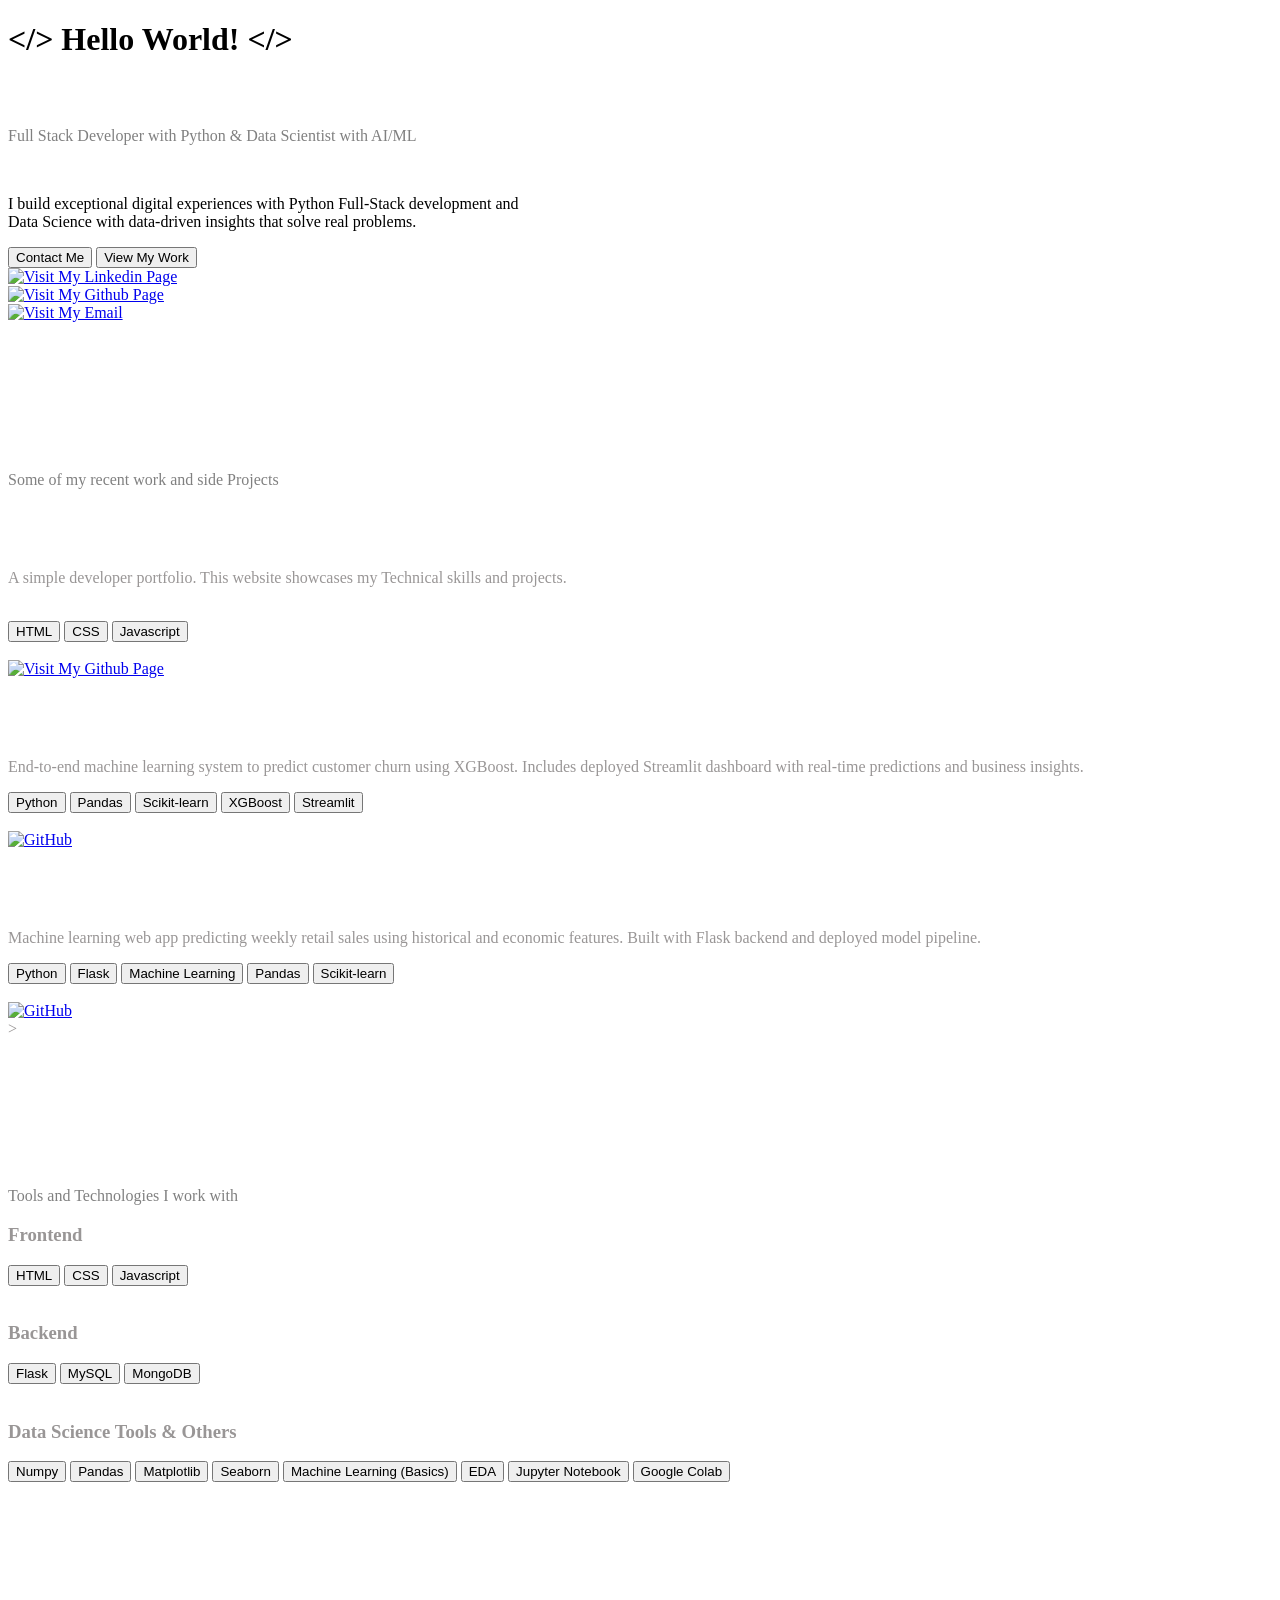
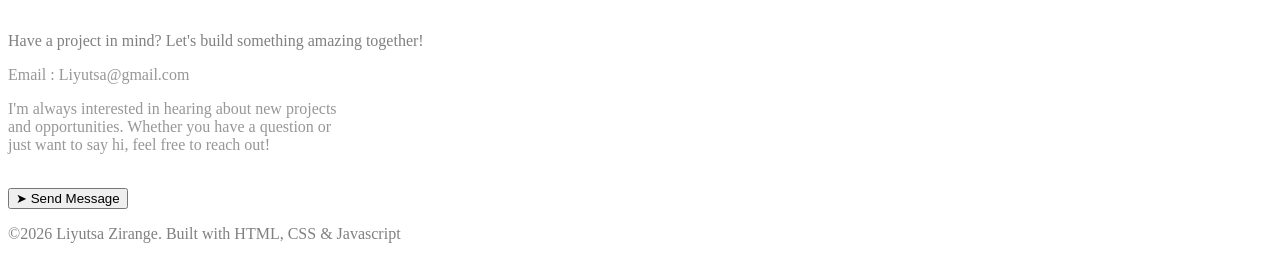
==== index.html @ 3a3ad3e0 "Update index.html" ====
<!DOCTYPE html>
<html lang="en">
  <head>
    <meta charset="UTF-8" />
    <meta name="viewport" content="width=device-width, initial-scale=1.0" />
    <title>My Personal Portfolio</title>
    <link rel="stylesheet" href="style.css" />
    <script src="script.js" defer></script>
  </head>

  <body>
    <header style="color: #000000">
      <h1><strong>&lt;/&gt; Hello World! &lt;/&gt;</strong></h1>
      <h2 style="color: #ffffff">I'm <span class="highlight">Liyutsa Zirange</span></h2>

      <p style="color: #808080">
        Full Stack Developer with Python & Data Scientist with AI/ML
      </p>

      <br />

      <p>
        I build exceptional digital experiences with Python Full-Stack
        development and <br />
        Data Science with data-driven insights that solve real problems.
      </p>

      <div class="button-container">
        <button id="Contact">Contact Me</button>
        <button onclick = "window.location.href='#project'" id="work">View My Work</button>
      </div>

      <div class="row">
        <div class="column">
          <a href="https://www.linkedin.com/in/liyutsa-zirange-bb1a76195">
            <img src="assets/Linkedin.png" alt="Visit My Linkedin Page" />
          </a>
        </div>

        <div class="column">
          <a href="https://github.com/Liyu2805">
            <img src="assets/github_logo.png" alt="Visit My Github Page" />
          </a>
        </div>

        <div class="column">
          <a href="mailto:Liyutsa@gmail.com">
            <img src="assets/email_logo.jpg" alt="Visit My Email" />
          </a>
        </div>
      </div>
    </header>

    <main style="color: #999696ff">
      <!-- Featured Projects -->

      <div class="animate-on-scroll">

      <h1 style="color: #ffffff; font-size: 60px">
        Featured <span class="highlight">Projects</span>
      </h1>
      <p style="color: #808080">Some of my recent work and side Projects</p>

      <div id="project">
      <div class="flex">
        <div class="column">
          <h1 style="color: #ffffff">My-Personal-Portfolio</h1>
          <p>
            A simple developer portfolio. This website showcases my Technical
            skills and projects.
          </p> <br>

          <div class="skillset">
            <button class="skill">HTML</button>
            <button class="skill">CSS</button>
            <button class="skill">Javascript</button>
          </div>
          <br />
          <div class="column">
            <a href="https://github.com/Liyu2805/Deploy-dev-resume">
              <img src="assets/github_logo.png" alt="Visit My Github Page" />
            </a>
          </div>
        </div>
      </div>
  
      <div class="flex">
  <div class="column">
    <h1 style="color: #ffffff">Bank Churn Prediction System</h1>
    <p>
      End-to-end machine learning system to predict customer churn using XGBoost.
      Includes deployed Streamlit dashboard with real-time predictions and business insights.
    </p>

    <div class="skillset">
      <button class="skill">Python</button>
      <button class="skill">Pandas</button>
      <button class="skill">Scikit-learn</button>
      <button class="skill">XGBoost</button>
      <button class="skill">Streamlit</button>
    </div>

    <br />

    <div class="column">
      <a href="https://github.com/Liyu2805/Bank-Churn">
        <img src="assets/github_logo.png" alt="GitHub" />
      </a>
    </div>
  </div>
</div>

      <div class="flex">
  <div class="column">
    <h1 style="color: #ffffff">Retail Sales Forecasting System</h1>
    <p>
      Machine learning web app predicting weekly retail sales using historical and economic features.
      Built with Flask backend and deployed model pipeline.
    </p>

    <div class="skillset">
      <button class="skill">Python</button>
      <button class="skill">Flask</button>
      <button class="skill">Machine Learning</button>
      <button class="skill">Pandas</button>
      <button class="skill">Scikit-learn</button>
    </div>

    <br />

    <div class="column">
      <a href = "https://github.com/Liyu2805/Walmart">
        <img src="assets/github_logo.png" alt="GitHub" />
      </a>
    </div>
  </div>
</div>

    <div class = "animate-on-scroll">>
      <!-- Skills Section -->
      <h1 style="color: #ffffff; font-size: 60px">
        Skills & <span class="highlight">Technologies</span>
      </h1>
      <p style="color: #808080">Tools and Technologies I work with</p>

      <div class="project-skillset">
        <h3>Frontend</h3>
        <div class="skillset">
        <button class="skill">HTML</button>
        <button class="skill">CSS</button>
        <button class="skill">Javascript</button>
      </div>
    </div>

      <br />

        <div class="project-skillset">
        <h3>Backend</h3>
        <div class="skillset">
        <button class="skill">Flask</button>
        <button class="skill">MySQL</button>
        <button class="skill">MongoDB</button>
      </div>
    </div>

      <br />

      <div class="project-skillset">
        <h3>Data Science Tools & Others</h3>
        <div class="skillset">
        <button class="skill">Numpy</button>
        <button class="skill">Pandas</button>
        <button class="skill">Matplotlib</button>
        <button class="skill">Seaborn</button>
        <button class="skill">Machine Learning (Basics)</button>
        <button class="skill">EDA</button>
        <button class="skill">Jupyter Notebook</button>
        <button class="skill">Google Colab</button>
      </div>
    </div>
    </div>

    <div class = "animate-on-scroll">
      <!-- Connect Section -->
      <h1 style="color: #ffffff; font-size: 60px">
        Let's <span class="highlight">Connect</span>
      </h1>
      <p style="color: #808080">
        Have a project in mind? Let's build something amazing together!
      </p>

      <div class="connect">
          <p>Email : Liyutsa@gmail.com</p>
        </div>

      <div class="msg">
        <p>
          I'm always interested in hearing about new projects <br />
          and opportunities. Whether you have a question or <br />
          just want to say hi, feel free to reach out!
        </p> <br>
        <button onclick="window.location.href='mailto:Liyutsa@gmail.com'">➤ Send Message</button>
      </div>
      </div>
    </main>

    <footer style="color: #000000">
      <p style="color: #808080">
        ©2026 Liyutsa Zirange. Built with HTML, CSS & Javascript
      </p>
    </footer>
  </body>
</html>
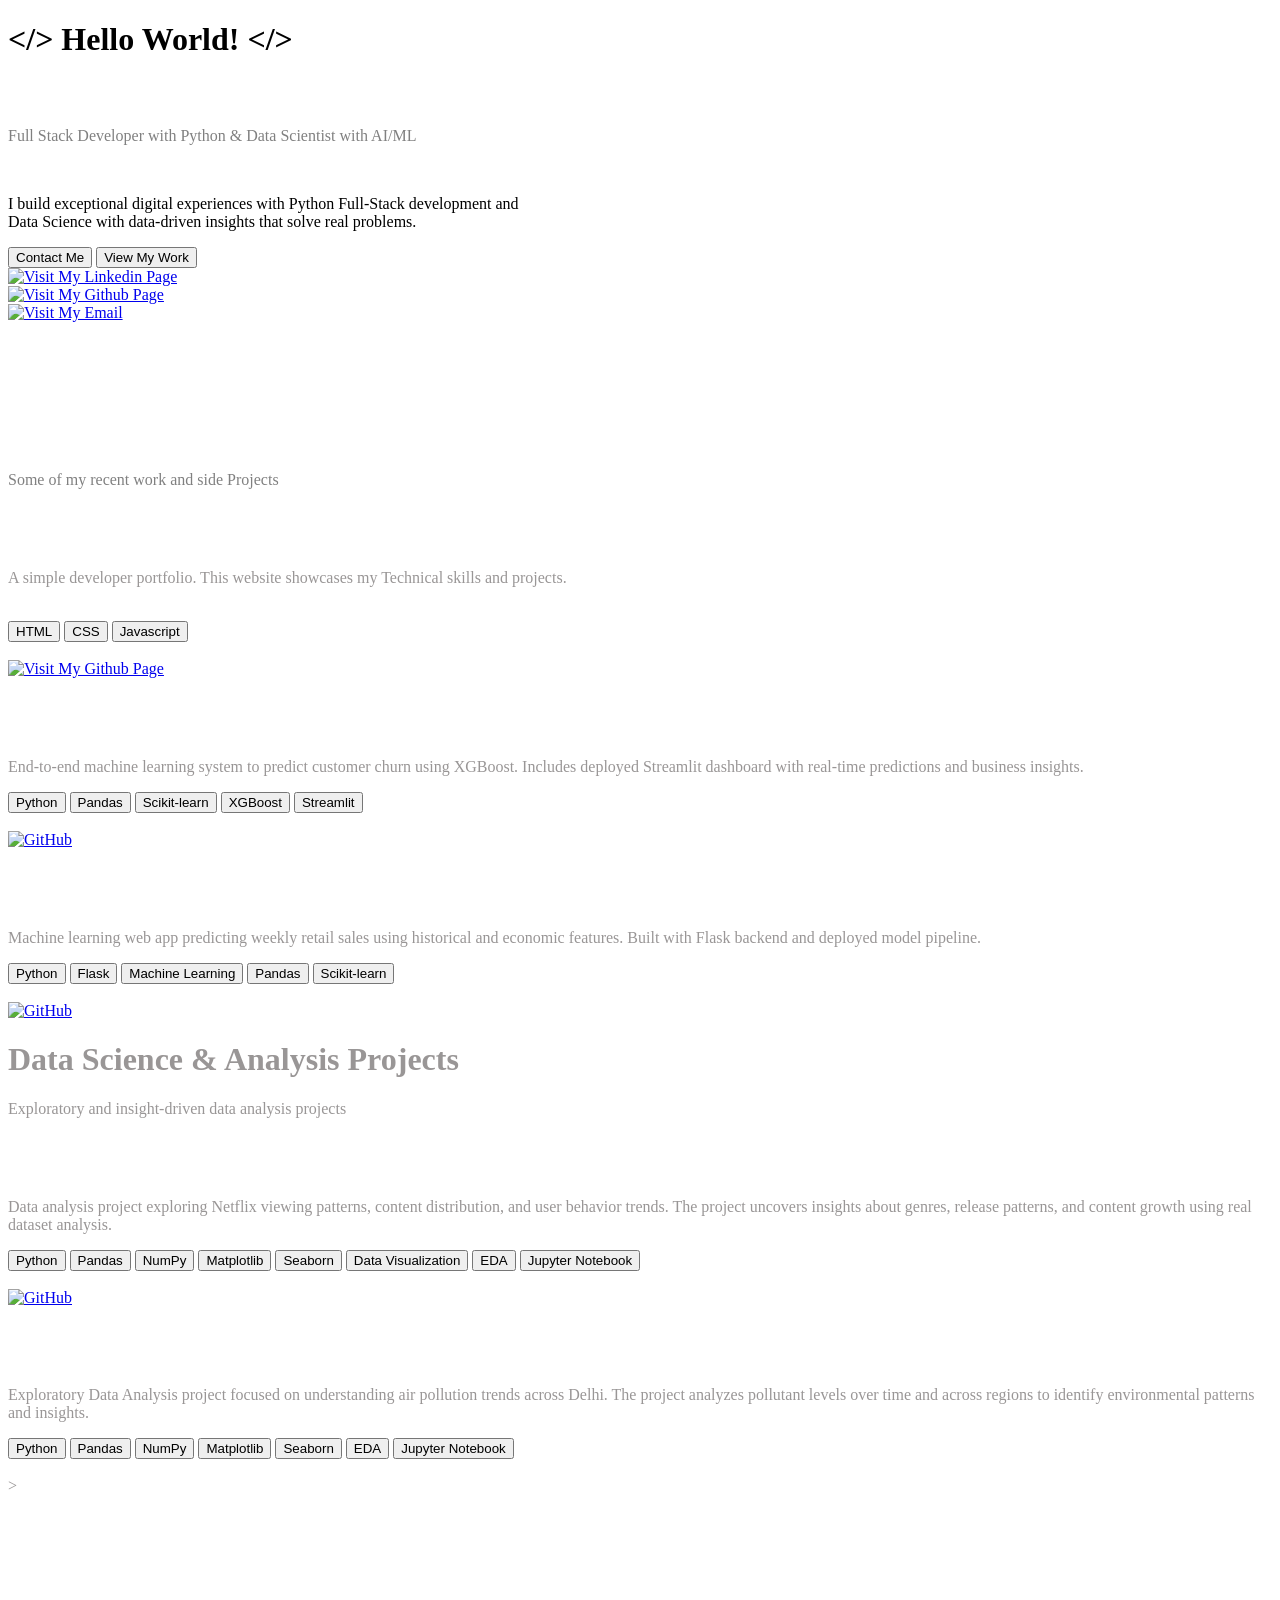
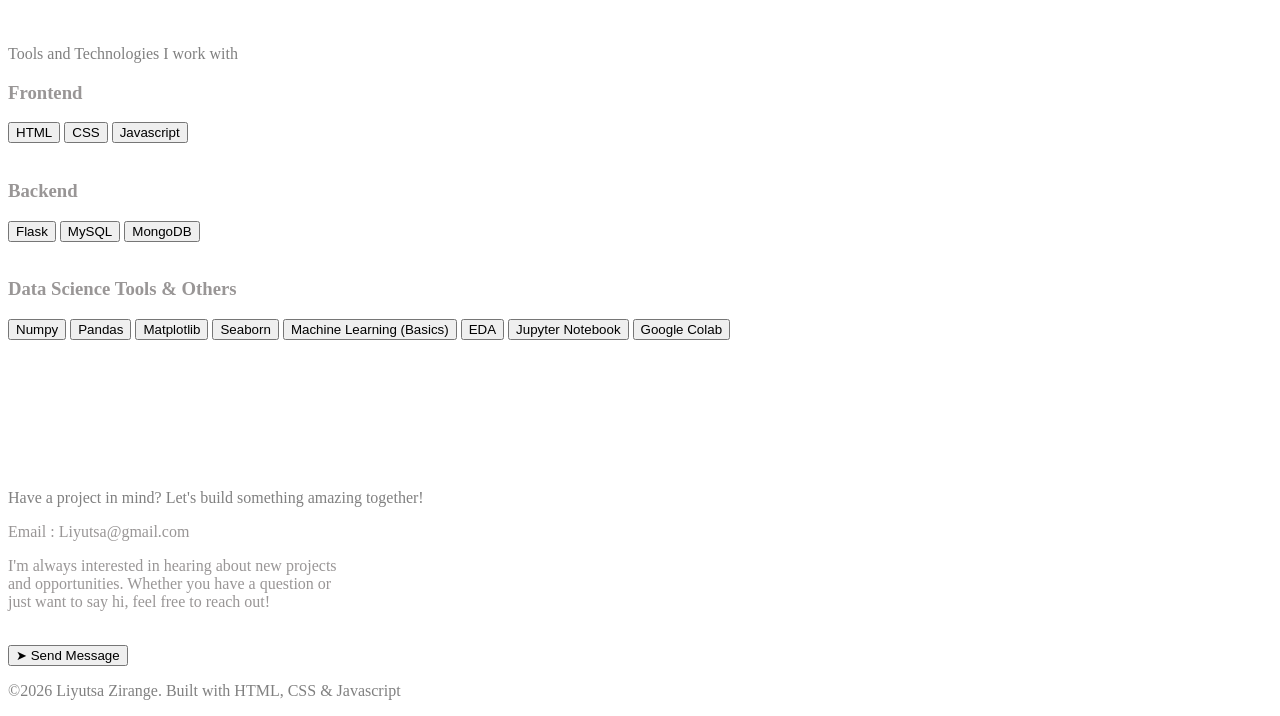
==== commit 0057807a: "Update index.html" ====
--- a/index.html
+++ b/index.html
@@ -77,7 +77,7 @@
           </div>
           <br />
           <div class="column">
-            <a href="https://github.com/Liyu2805/Deploy-dev-resume">
+            <a href="https://github.com/Liyu2805/Liyutsa-Zirange-Portfolio">
               <img src="assets/github_logo.png" alt="Visit My Github Page" />
             </a>
           </div>
@@ -103,7 +103,7 @@
     <br />
 
     <div class="column">
-      <a href="https://github.com/Liyu2805/Bank-Churn">
+      <a href="https://github.com/Liyu2805/Bank-Customer-Churn-Prediction-System-End-to-End-ML-Project-">
         <img src="assets/github_logo.png" alt="GitHub" />
       </a>
     </div>
@@ -129,13 +129,74 @@
     <br />
 
     <div class="column">
-      <a href = "https://github.com/Liyu2805/Walmart">
-        <img src="assets/github_logo.png" alt="GitHub" />
-      </a>
-    </div>
-  </div>
-</div>
-
+      <a href = "https://github.com/Liyu2805/Retail-Sales-Forecasting-System-End-to-End-ML-Web-App-">
+        <img src="assets/github_logo.png" alt="GitHub" />
+      </a>
+    </div>
+  </div>
+</div>
+
+<h1>Data Science & Analysis Projects</h1>
+<p>Exploratory and insight-driven data analysis projects</p>
+
+<div class="flex">
+  <div class="column">
+    <h1 style="color: #ffffff">Netflix User Behavior Analysis</h1>
+
+    <p>
+      Data analysis project exploring Netflix viewing patterns, content distribution, and user behavior trends.
+      The project uncovers insights about genres, release patterns, and content growth using real dataset analysis.
+    </p>
+
+    <div class="skillset">
+      <button class="skill">Python</button>
+      <button class="skill">Pandas</button>
+      <button class="skill">NumPy</button>
+      <button class="skill">Matplotlib</button>
+      <button class="skill">Seaborn</button>
+      <button class="skill">Data Visualization</button>
+      <button class="skill">EDA</button>
+      <button class="skill">Jupyter Notebook</button>
+    </div>
+
+    <br />
+
+    <div class="column">
+      <a href="https://github.com/Liyu2805/Netflix-User-Behavior-Analysis-">
+        <img src="assets/github_logo.png" alt="GitHub" />
+      </a>
+    </div>
+  </div>
+</div>
+
+<div class="flex">
+  <div class="column">
+    <h1 style="color: #ffffff">Delhi Air Quality Index Analysis</h1>
+
+    <p>
+      Exploratory Data Analysis project focused on understanding air pollution trends across Delhi.
+      The project analyzes pollutant levels over time and across regions to identify environmental patterns and insights.
+    </p>
+
+    <div class="skillset">
+      <button class="skill">Python</button>
+      <button class="skill">Pandas</button>
+      <button class="skill">NumPy</button>
+      <button class="skill">Matplotlib</button>
+      <button class="skill">Seaborn</button>
+      <button class="skill">EDA</button>
+      <button class="skill">Jupyter Notebook</button>
+    </div>
+
+    <br />
+
+    <div class="column">
+      <a href = "https://github.com/Liyu2805/Delhi-AQI-Analysis-" 
+        <img src="assets/github_logo.png" alt="GitHub" />
+      </a>
+    </div>
+  </div>
+</div>
     <div class = "animate-on-scroll">>
       <!-- Skills Section -->
       <h1 style="color: #ffffff; font-size: 60px">
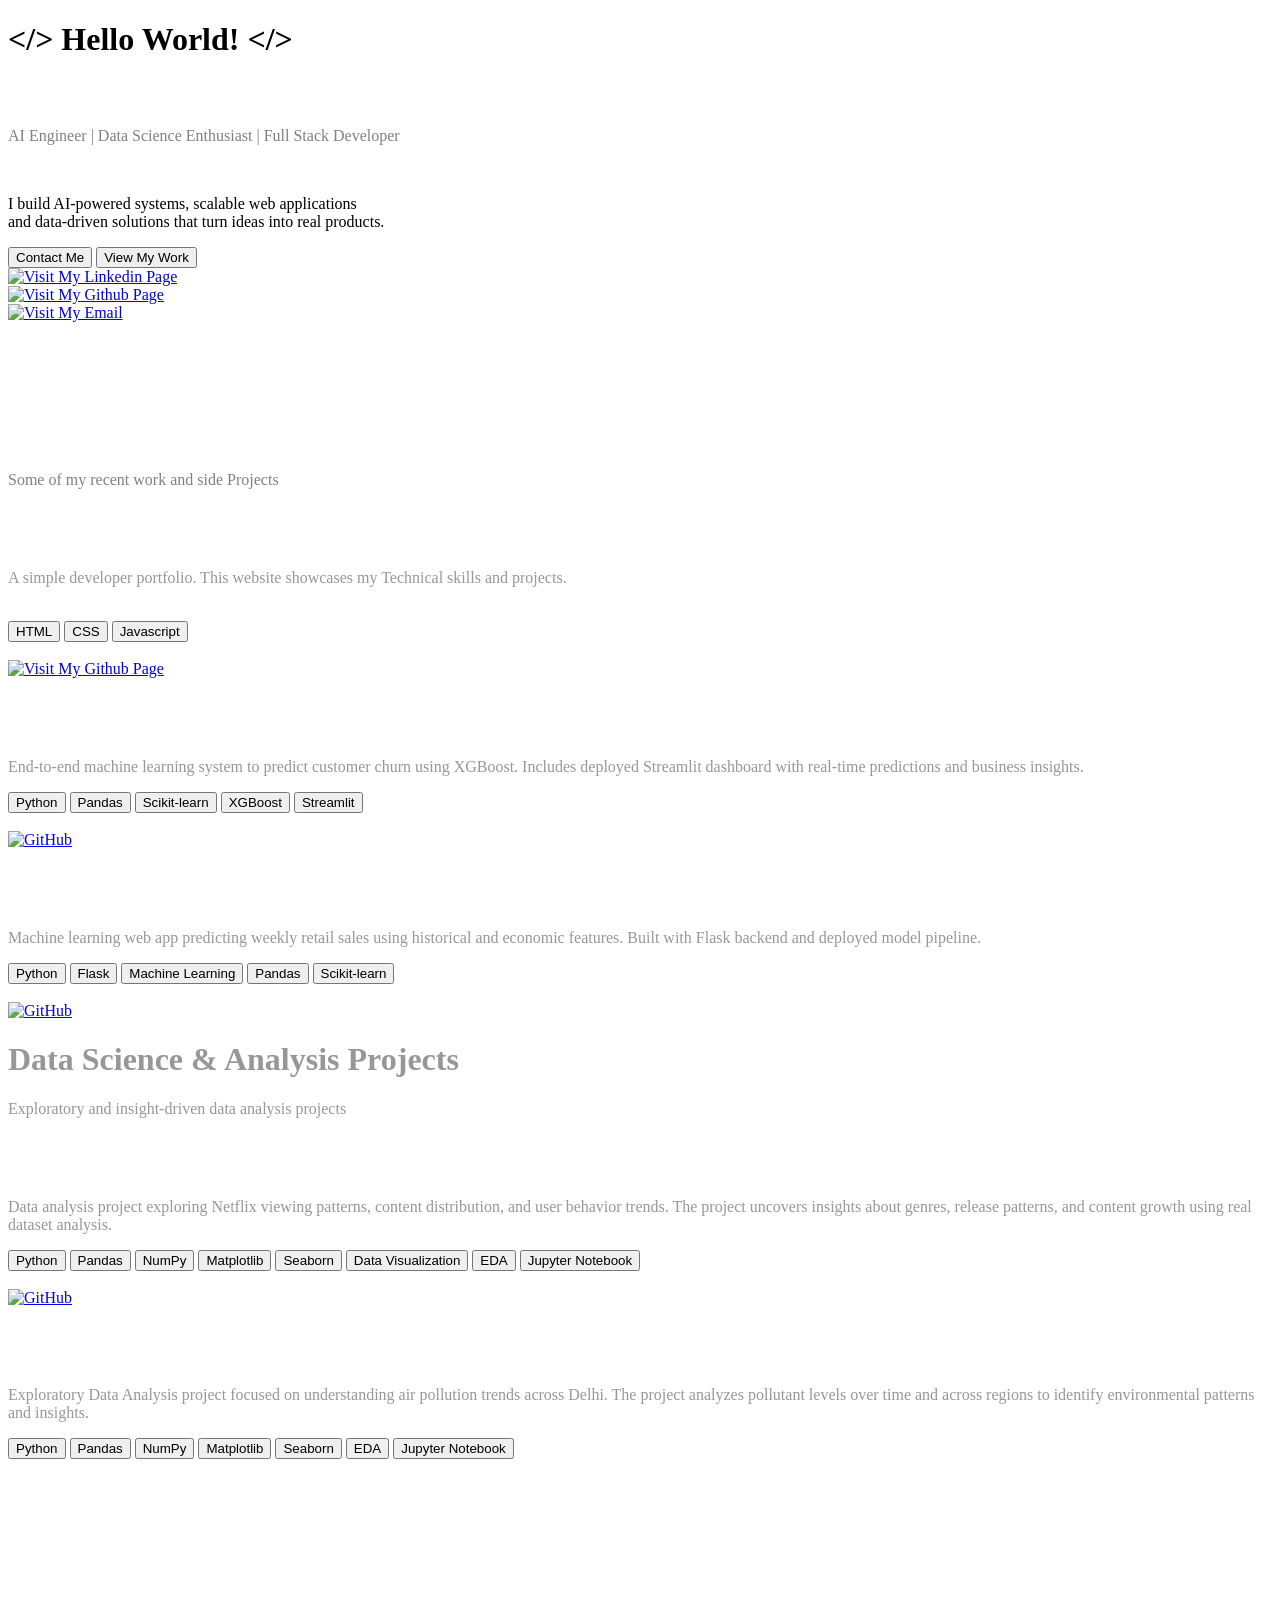
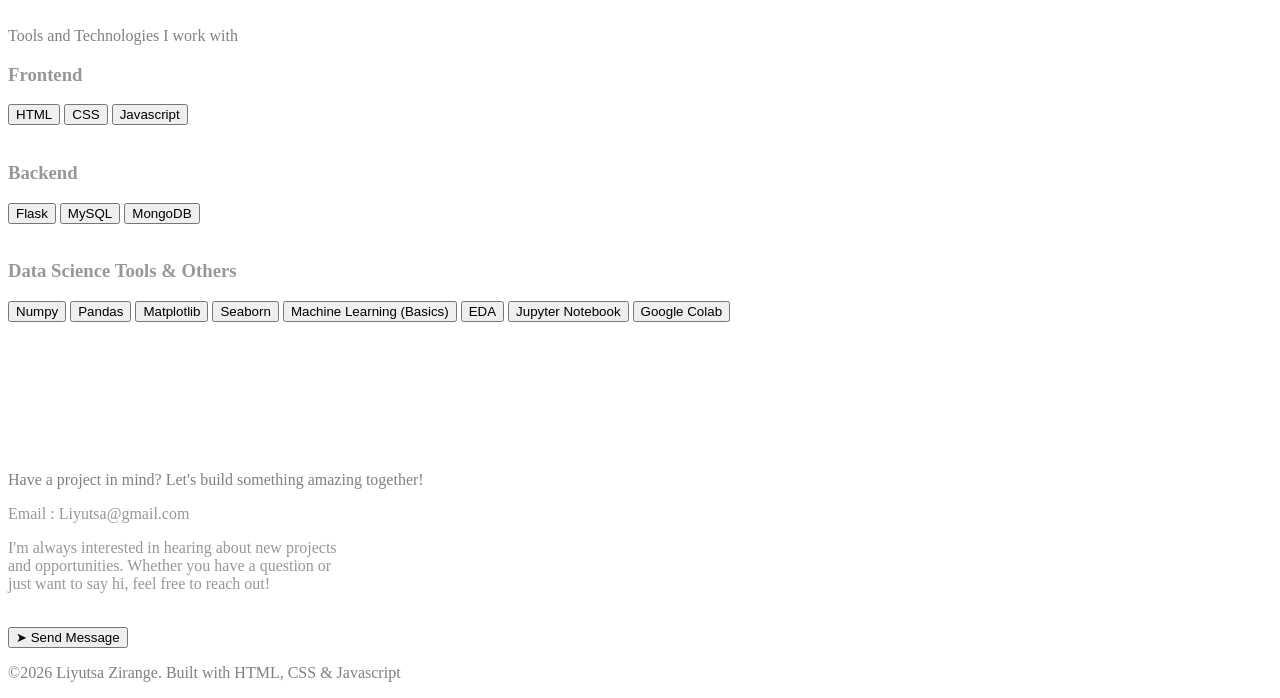
==== commit 4d58cdf6: "Update index.html" ====
--- a/index.html
+++ b/index.html
@@ -14,15 +14,14 @@
       <h2 style="color: #ffffff">I'm <span class="highlight">Liyutsa Zirange</span></h2>
 
       <p style="color: #808080">
-        Full Stack Developer with Python & Data Scientist with AI/ML
+        AI Engineer | Data Science Enthusiast | Full Stack Developer
       </p>
 
       <br />
 
       <p>
-        I build exceptional digital experiences with Python Full-Stack
-        development and <br />
-        Data Science with data-driven insights that solve real problems.
+        I build AI-powered systems, scalable web applications  <br />
+        and data-driven solutions that turn ideas into real products.
       </p>
 
       <div class="button-container">
@@ -197,7 +196,7 @@
     </div>
   </div>
 </div>
-    <div class = "animate-on-scroll">>
+    <div class = "animate-on-scroll">
       <!-- Skills Section -->
       <h1 style="color: #ffffff; font-size: 60px">
         Skills & <span class="highlight">Technologies</span>
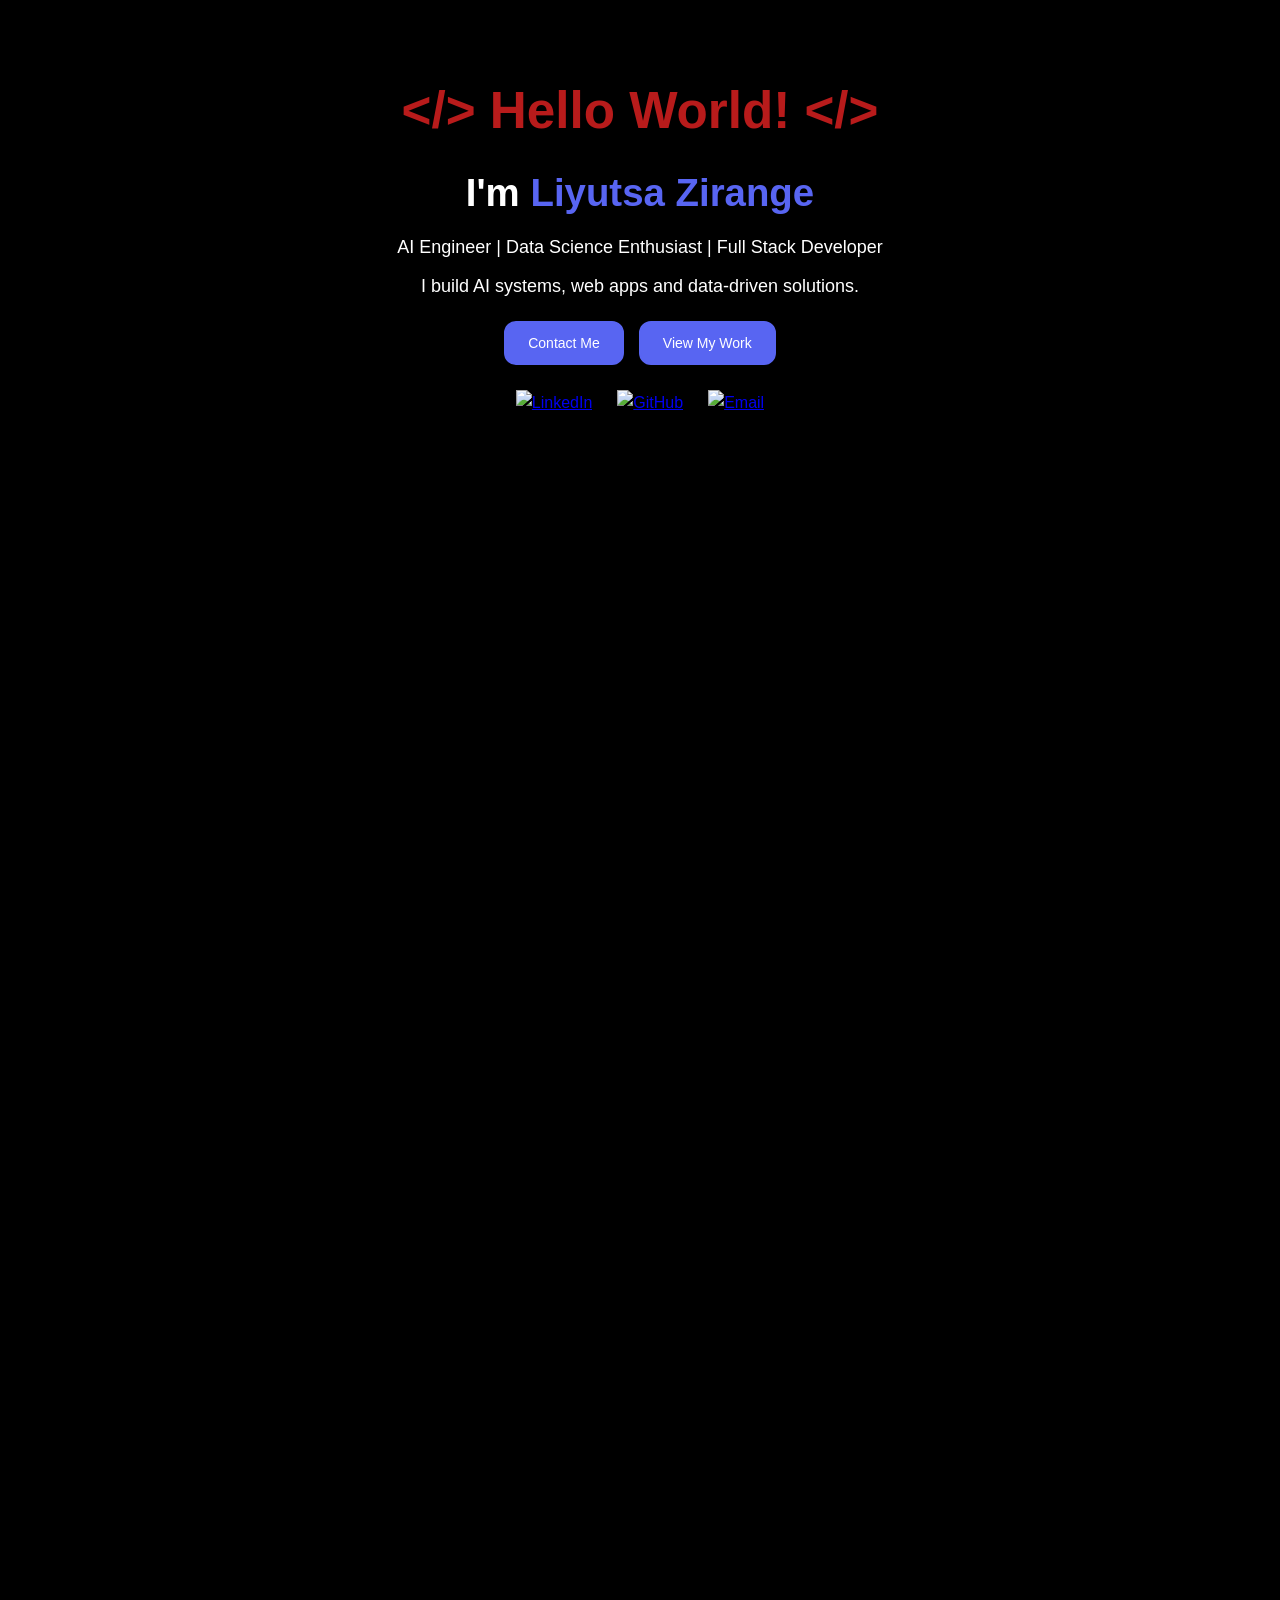
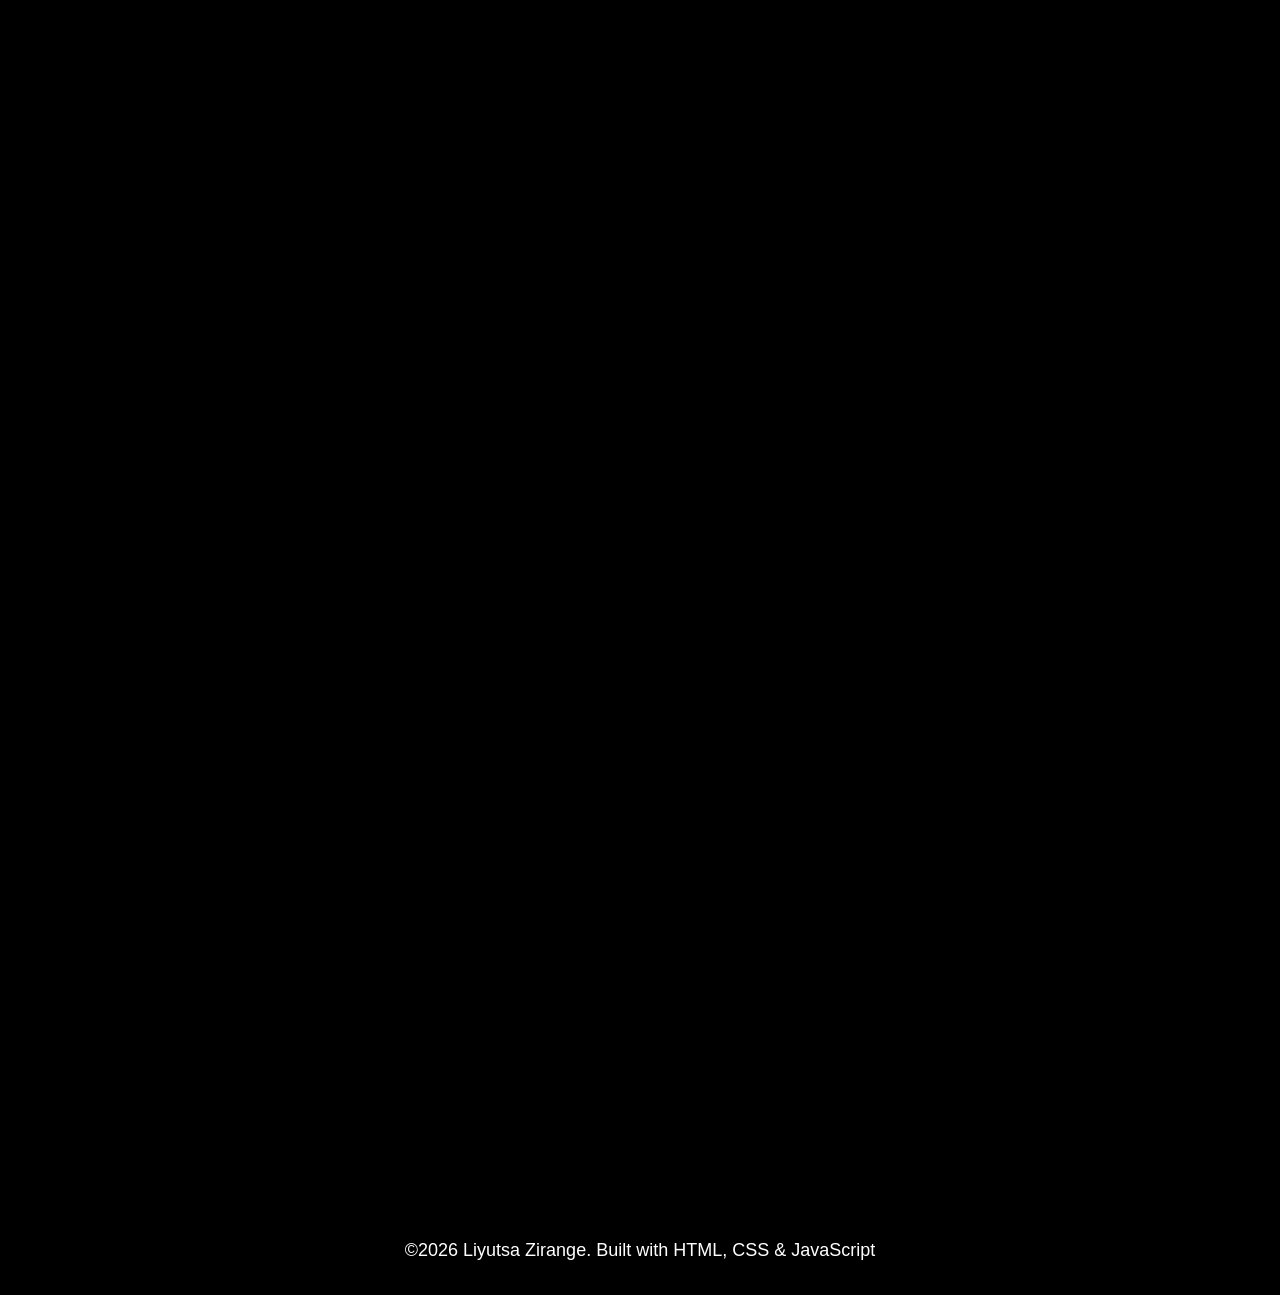
==== commit 340a228e: "Refactor index.html structure and content" ====
--- a/index.html
+++ b/index.html
@@ -1,273 +1,174 @@
 <!DOCTYPE html>
 <html lang="en">
-  <head>
+
+<head>
     <meta charset="UTF-8" />
     <meta name="viewport" content="width=device-width, initial-scale=1.0" />
     <title>My Personal Portfolio</title>
+
     <link rel="stylesheet" href="style.css" />
     <script src="script.js" defer></script>
-  </head>
+</head>
 
-  <body>
-    <header style="color: #000000">
-      <h1><strong>&lt;/&gt; Hello World! &lt;/&gt;</strong></h1>
-      <h2 style="color: #ffffff">I'm <span class="highlight">Liyutsa Zirange</span></h2>
+<body>
 
-      <p style="color: #808080">
-        AI Engineer | Data Science Enthusiast | Full Stack Developer
-      </p>
+    <!-- HEADER -->
+    <header>
+        <h1>&lt;/&gt; Hello World! &lt;/&gt;</h1>
 
-      <br />
+        <h2>I'm <span class="highlight">Liyutsa Zirange</span></h2>
 
-      <p>
-        I build AI-powered systems, scalable web applications  <br />
-        and data-driven solutions that turn ideas into real products.
-      </p>
+        <p>AI Engineer | Data Science Enthusiast | Full Stack Developer</p>
 
-      <div class="button-container">
-        <button id="Contact">Contact Me</button>
-        <button onclick = "window.location.href='#project'" id="work">View My Work</button>
-      </div>
+        <p>
+            I build AI systems, web apps and data-driven solutions.
+        </p>
 
-      <div class="row">
-        <div class="column">
-          <a href="https://www.linkedin.com/in/liyutsa-zirange-bb1a76195">
-            <img src="assets/Linkedin.png" alt="Visit My Linkedin Page" />
-          </a>
+        <div class="button-container">
+            <button id="Contact">Contact Me</button>
+            <button onclick="window.location.href='#project'">View My Work</button>
         </div>
 
-        <div class="column">
-          <a href="https://github.com/Liyu2805">
-            <img src="assets/github_logo.png" alt="Visit My Github Page" />
-          </a>
+        <!-- SOCIAL -->
+        <div class="row">
+            <a href="https://www.linkedin.com">
+                <img src="assets/Linkedin.png" alt="LinkedIn" />
+            </a>
+
+            <a href="https://github.com">
+                <img src="assets/github_logo.png" alt="GitHub" />
+            </a>
+
+            <a href="mailto:test@gmail.com">
+                <img src="assets/email_logo.jpg" alt="Email" />
+            </a>
         </div>
-
-        <div class="column">
-          <a href="mailto:Liyutsa@gmail.com">
-            <img src="assets/email_logo.jpg" alt="Visit My Email" />
-          </a>
-        </div>
-      </div>
     </header>
 
-    <main style="color: #999696ff">
-      <!-- Featured Projects -->
+    <main>
 
-      <div class="animate-on-scroll">
+        <!-- PROJECTS -->
+        <section id="project" class="animate-on-scroll">
 
-      <h1 style="color: #ffffff; font-size: 60px">
-        Featured <span class="highlight">Projects</span>
-      </h1>
-      <p style="color: #808080">Some of my recent work and side Projects</p>
+            <h1>Featured <span class="highlight">Projects</span></h1>
+            <p>Some of my recent work</p>
 
-      <div id="project">
-      <div class="flex">
-        <div class="column">
-          <h1 style="color: #ffffff">My-Personal-Portfolio</h1>
-          <p>
-            A simple developer portfolio. This website showcases my Technical
-            skills and projects.
-          </p> <br>
+            <div class="projects-grid">
 
-          <div class="skillset">
-            <button class="skill">HTML</button>
-            <button class="skill">CSS</button>
-            <button class="skill">Javascript</button>
-          </div>
-          <br />
-          <div class="column">
-            <a href="https://github.com/Liyu2805/Liyutsa-Zirange-Portfolio">
-              <img src="assets/github_logo.png" alt="Visit My Github Page" />
-            </a>
-          </div>
-        </div>
-      </div>
-  
-      <div class="flex">
-  <div class="column">
-    <h1 style="color: #ffffff">Bank Churn Prediction System</h1>
-    <p>
-      End-to-end machine learning system to predict customer churn using XGBoost.
-      Includes deployed Streamlit dashboard with real-time predictions and business insights.
-    </p>
+                <div class="flex">
+                    <h2>Portfolio Website</h2>
+                    <p>My personal developer portfolio.</p>
 
-    <div class="skillset">
-      <button class="skill">Python</button>
-      <button class="skill">Pandas</button>
-      <button class="skill">Scikit-learn</button>
-      <button class="skill">XGBoost</button>
-      <button class="skill">Streamlit</button>
-    </div>
+                    <div class="skillset">
+                        <button class="skill">HTML</button>
+                        <button class="skill">CSS</button>
+                        <button class="skill">JS</button>
+                    </div>
+                </div>
 
-    <br />
+                <div class="flex">
+                    <h2>Bank Churn ML System</h2>
+                    <p>XGBoost based churn prediction system.</p>
 
-    <div class="column">
-      <a href="https://github.com/Liyu2805/Bank-Customer-Churn-Prediction-System-End-to-End-ML-Project-">
-        <img src="assets/github_logo.png" alt="GitHub" />
-      </a>
-    </div>
-  </div>
-</div>
+                    <div class="skillset">
+                        <button class="skill">Python</button>
+                        <button class="skill">ML</button>
+                        <button class="skill">Streamlit</button>
+                    </div>
+                </div>
 
-      <div class="flex">
-  <div class="column">
-    <h1 style="color: #ffffff">Retail Sales Forecasting System</h1>
-    <p>
-      Machine learning web app predicting weekly retail sales using historical and economic features.
-      Built with Flask backend and deployed model pipeline.
-    </p>
+                <div class="flex">
+                    <h2>Retail Forecasting</h2>
+                    <p>Sales prediction using ML models.</p>
 
-    <div class="skillset">
-      <button class="skill">Python</button>
-      <button class="skill">Flask</button>
-      <button class="skill">Machine Learning</button>
-      <button class="skill">Pandas</button>
-      <button class="skill">Scikit-learn</button>
-    </div>
+                    <div class="skillset">
+                        <button class="skill">Flask</button>
+                        <button class="skill">Pandas</button>
+                        <button class="skill">ML</button>
+                    </div>
+                </div>
 
-    <br />
+                <div class="flex">
+                    <h2>Netflix Analysis</h2>
+                    <p>EDA on Netflix dataset.</p>
 
-    <div class="column">
-      <a href = "https://github.com/Liyu2805/Retail-Sales-Forecasting-System-End-to-End-ML-Web-App-">
-        <img src="assets/github_logo.png" alt="GitHub" />
-      </a>
-    </div>
-  </div>
-</div>
+                    <div class="skillset">
+                        <button class="skill">Pandas</button>
+                        <button class="skill">Seaborn</button>
+                        <button class="skill">Matplotlib</button>
+                    </div>
+                </div>
 
-<h1>Data Science & Analysis Projects</h1>
-<p>Exploratory and insight-driven data analysis projects</p>
+                <div class="flex">
+                    <h2>Delhi AQI Analysis</h2>
+                    <p>Air pollution trend analysis.</p>
 
-<div class="flex">
-  <div class="column">
-    <h1 style="color: #ffffff">Netflix User Behavior Analysis</h1>
+                    <div class="skillset">
+                        <button class="skill">Python</button>
+                        <button class="skill">EDA</button>
+                        <button class="skill">Data Viz</button>
+                    </div>
+                </div>
 
-    <p>
-      Data analysis project exploring Netflix viewing patterns, content distribution, and user behavior trends.
-      The project uncovers insights about genres, release patterns, and content growth using real dataset analysis.
-    </p>
+            </div>
+        </section>
 
-    <div class="skillset">
-      <button class="skill">Python</button>
-      <button class="skill">Pandas</button>
-      <button class="skill">NumPy</button>
-      <button class="skill">Matplotlib</button>
-      <button class="skill">Seaborn</button>
-      <button class="skill">Data Visualization</button>
-      <button class="skill">EDA</button>
-      <button class="skill">Jupyter Notebook</button>
-    </div>
+        <!-- SKILLS -->
+        <section class="animate-on-scroll">
 
-    <br />
+            <h1>Skills & <span class="highlight">Technologies</span></h1>
 
-    <div class="column">
-      <a href="https://github.com/Liyu2805/Netflix-User-Behavior-Analysis-">
-        <img src="assets/github_logo.png" alt="GitHub" />
-      </a>
-    </div>
-  </div>
-</div>
+            <div class="project-skillset">
+                <h3>Frontend</h3>
+                <div class="skillset">
+                    <button class="skill">HTML</button>
+                    <button class="skill">CSS</button>
+                    <button class="skill">JavaScript</button>
+                </div>
+            </div>
 
-<div class="flex">
-  <div class="column">
-    <h1 style="color: #ffffff">Delhi Air Quality Index Analysis</h1>
+            <div class="project-skillset">
+                <h3>Backend</h3>
+                <div class="skillset">
+                    <button class="skill">Flask</button>
+                    <button class="skill">MySQL</button>
+                    <button class="skill">MongoDB</button>
+                </div>
+            </div>
 
-    <p>
-      Exploratory Data Analysis project focused on understanding air pollution trends across Delhi.
-      The project analyzes pollutant levels over time and across regions to identify environmental patterns and insights.
-    </p>
+            <div class="project-skillset">
+                <h3>Data Science</h3>
+                <div class="skillset">
+                    <button class="skill">NumPy</button>
+                    <button class="skill">Pandas</button>
+                    <button class="skill">Matplotlib</button>
+                    <button class="skill">Seaborn</button>
+                </div>
+            </div>
 
-    <div class="skillset">
-      <button class="skill">Python</button>
-      <button class="skill">Pandas</button>
-      <button class="skill">NumPy</button>
-      <button class="skill">Matplotlib</button>
-      <button class="skill">Seaborn</button>
-      <button class="skill">EDA</button>
-      <button class="skill">Jupyter Notebook</button>
-    </div>
+        </section>
 
-    <br />
+        <!-- CONNECT -->
+        <section class="animate-on-scroll">
 
-    <div class="column">
-      <a href = "https://github.com/Liyu2805/Delhi-AQI-Analysis-" 
-        <img src="assets/github_logo.png" alt="GitHub" />
-      </a>
-    </div>
-  </div>
-</div>
-    <div class = "animate-on-scroll">
-      <!-- Skills Section -->
-      <h1 style="color: #ffffff; font-size: 60px">
-        Skills & <span class="highlight">Technologies</span>
-      </h1>
-      <p style="color: #808080">Tools and Technologies I work with</p>
+            <h1>Let's <span class="highlight">Connect</span></h1>
 
-      <div class="project-skillset">
-        <h3>Frontend</h3>
-        <div class="skillset">
-        <button class="skill">HTML</button>
-        <button class="skill">CSS</button>
-        <button class="skill">Javascript</button>
-      </div>
-    </div>
+            <p>Have a project in mind? Let's build something together!</p>
 
-      <br />
+            <p>Email: Liyutsa@gmail.com</p>
 
-        <div class="project-skillset">
-        <h3>Backend</h3>
-        <div class="skillset">
-        <button class="skill">Flask</button>
-        <button class="skill">MySQL</button>
-        <button class="skill">MongoDB</button>
-      </div>
-    </div>
+            <button onclick="window.location.href='mailto:Liyutsa@gmail.com'">
+        Send Message
+      </button>
 
-      <br />
+        </section>
 
-      <div class="project-skillset">
-        <h3>Data Science Tools & Others</h3>
-        <div class="skillset">
-        <button class="skill">Numpy</button>
-        <button class="skill">Pandas</button>
-        <button class="skill">Matplotlib</button>
-        <button class="skill">Seaborn</button>
-        <button class="skill">Machine Learning (Basics)</button>
-        <button class="skill">EDA</button>
-        <button class="skill">Jupyter Notebook</button>
-        <button class="skill">Google Colab</button>
-      </div>
-    </div>
-    </div>
-
-    <div class = "animate-on-scroll">
-      <!-- Connect Section -->
-      <h1 style="color: #ffffff; font-size: 60px">
-        Let's <span class="highlight">Connect</span>
-      </h1>
-      <p style="color: #808080">
-        Have a project in mind? Let's build something amazing together!
-      </p>
-
-      <div class="connect">
-          <p>Email : Liyutsa@gmail.com</p>
-        </div>
-
-      <div class="msg">
-        <p>
-          I'm always interested in hearing about new projects <br />
-          and opportunities. Whether you have a question or <br />
-          just want to say hi, feel free to reach out!
-        </p> <br>
-        <button onclick="window.location.href='mailto:Liyutsa@gmail.com'">➤ Send Message</button>
-      </div>
-      </div>
     </main>
 
-    <footer style="color: #000000">
-      <p style="color: #808080">
-        ©2026 Liyutsa Zirange. Built with HTML, CSS & Javascript
-      </p>
+    <footer>
+        <p>©2026 Liyutsa Zirange. Built with HTML, CSS & JavaScript</p>
     </footer>
-  </body>
-</html>+
+</body>
+
+</html>
--- a/style.css
+++ b/style.css
@@ -0,0 +1,265 @@
+/* =========================
+   GLOBAL RESET
+========================= */
+* {
+  margin: 0;
+  padding: 0;
+  box-sizing: border-box;
+}
+
+html {
+  scroll-behavior: smooth;
+}
+
+body {
+  background-color: #000000;
+  font-family: "Segoe UI", sans-serif;
+  color: #ffffff;
+  text-align: center;
+  line-height: 1.6;
+}
+
+/* =========================
+   TYPOGRAPHY
+========================= */
+h1 {
+  font-size: clamp(28px, 4vw, 55px);
+  color: #b81b1b;
+  margin-top: 40px;
+}
+
+h2 {
+  font-size: clamp(20px, 3vw, 40px);
+  margin: 10px 0;
+}
+
+h3 {
+  font-size: clamp(18px, 2.5vw, 28px);
+  color: #5865f2;
+}
+
+p {
+  font-size: clamp(14px, 2vw, 18px);
+  margin: 10px 0;
+  color: white;
+}
+
+.highlight {
+  color: #5865f2;
+}
+
+/* =========================
+   HEADER
+========================= */
+header {
+  padding: 30px 15px;
+}
+
+/* =========================
+   BUTTONS
+========================= */
+button {
+  background-color: #5865f2;
+  color: #ffffff;
+  font-size: 14px;
+  padding: 12px 22px;
+  border-radius: 12px;
+  border: 2px solid #5865f2;
+  cursor: pointer;
+  transition: all 0.2s ease;
+}
+
+button:hover {
+  box-shadow: 0 8px 16px rgba(88, 101, 242, 0.6);
+  transform: translateY(-2px);
+}
+
+button:active {
+  transform: translateY(1px);
+}
+
+.button-container {
+  display: flex;
+  justify-content: center;
+  gap: 15px;
+  flex-wrap: wrap;
+  margin: 20px 0;
+}
+
+/* =========================
+   SOCIAL ICONS
+========================= */
+.row {
+  display: flex;
+  justify-content: center;
+  gap: 25px;
+  flex-wrap: wrap;
+  margin: 25px 0 50px;
+}
+
+.column img {
+  width: 45px;
+  transition: transform 0.2s ease;
+}
+
+.column img:hover {
+  transform: scale(1.15);
+  box-shadow: 0 0 10px #5865f2;
+}
+
+/* =========================
+   PROJECT CARDS
+========================= */
+.flex {
+  display: flex;
+  flex-direction: column;
+  gap: 20px;
+  background: #0a0a0a;
+  padding: 20px;
+  border-radius: 12px;
+  box-shadow: 0 0 15px #5865f2;
+  width: 90%;
+  max-width: 900px;
+  margin: 25px auto;
+}
+
+/* =========================
+   SKILLS
+========================= */
+.skillset {
+  display: flex;
+  flex-wrap: wrap;
+  justify-content: center;
+  gap: 8px;
+  margin-top: 10px;
+}
+
+.skill {
+  background-color: #000000;
+  color: white;
+  padding: 8px 14px;
+  border: 1px solid #ffffff;
+  border-radius: 8px;
+  cursor: pointer;
+  transition: all 0.3s ease;
+  font-size: 13px;
+}
+
+.skill:hover {
+  background-color: #5865f2;
+  transform: scale(1.05);
+}
+
+/* =========================
+   SECTIONS
+========================= */
+main {
+  background-color: #000000;
+  padding-bottom: 80px;
+}
+
+footer {
+  margin-top: 40px;
+  padding: 20px;
+}
+
+/* =========================
+   CONTACT SECTION
+========================= */
+.cnt {
+  display: flex;
+  flex-direction: column;
+  gap: 25px;
+  align-items: center;
+  padding: 30px 10px;
+}
+
+.contact-info-box,
+.cntform {
+  background: #0a0a0a;
+  padding: 20px;
+  border-radius: 12px;
+  box-shadow: 0 0 15px #5865f2;
+  width: 90%;
+  max-width: 800px;
+}
+
+#name,
+#email,
+#message {
+  width: 100%;
+  padding: 12px;
+  border: 1px solid #5865f2;
+  border-radius: 6px;
+  background: #000000;
+  color: white;
+  margin-bottom: 10px;
+}
+
+#message {
+  height: 120px;
+  resize: none;
+}
+
+/* =========================
+   ANIMATION
+========================= */
+.animate-on-scroll {
+  opacity: 0;
+  transform: translateY(40px);
+  transition: all 0.7s ease;
+}
+
+.animate-on-scroll.show {
+  opacity: 1;
+  transform: translateY(0);
+}
+
+/* =========================
+   RESPONSIVE BREAKPOINTS
+========================= */
+
+/* 📱 Mobile */
+@media screen and (max-width: 600px) {
+  .button-container {
+    flex-direction: column;
+  }
+
+  button {
+    width: 100%;
+  }
+
+  .row {
+    flex-direction: column;
+    align-items: center;
+  }
+
+  .column img {
+    width: 40px;
+  }
+}
+
+/* 📟 Tablet */
+@media screen and (min-width: 601px) and (max-width: 1024px) {
+  .flex {
+    width: 85%;
+  }
+
+  button {
+    font-size: 15px;
+  }
+}
+
+/* 💻 Laptop */
+@media screen and (min-width: 1025px) and (max-width: 1440px) {
+  .flex {
+    width: 75%;
+  }
+}
+
+/* 🖥️ Large screens */
+@media screen and (min-width: 1441px) {
+  .flex {
+    width: 60%;
+  }
+}
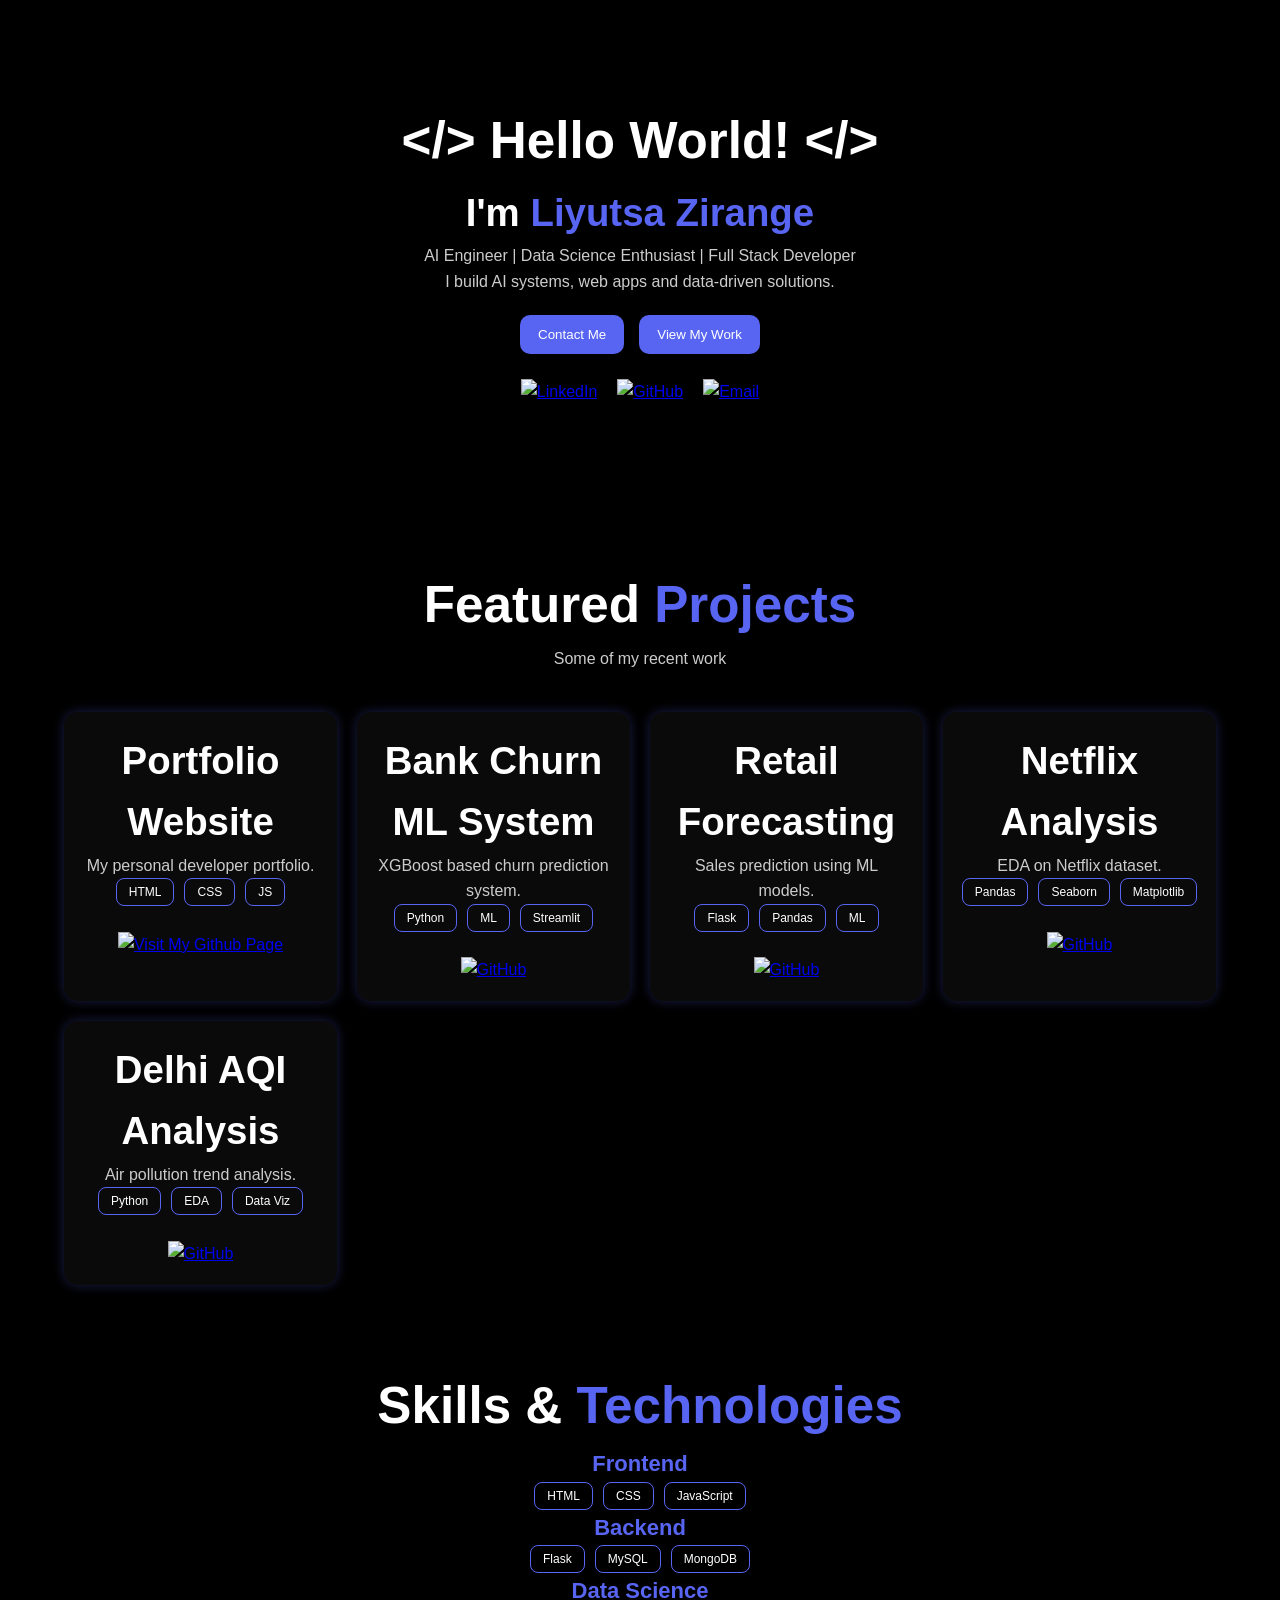
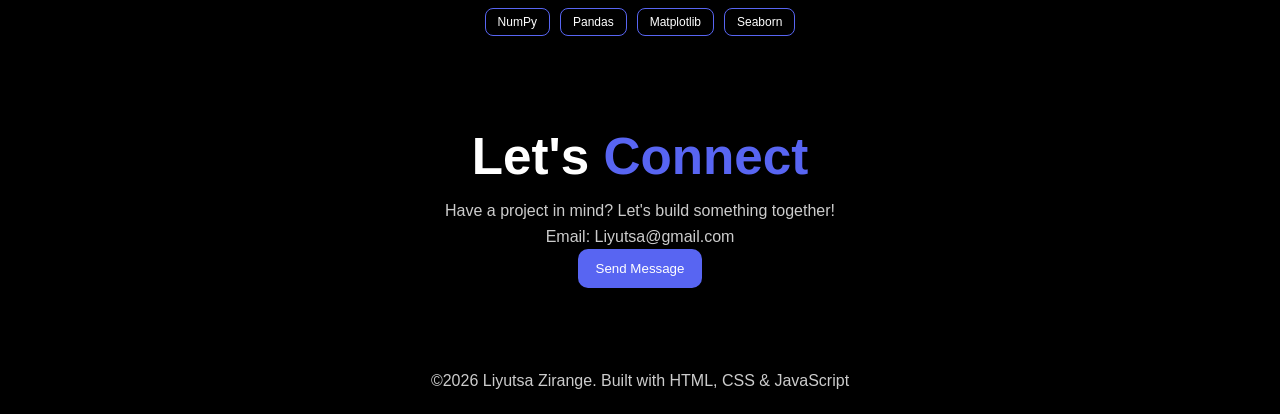
==== commit 5e7f06d5: "Add GitHub links for various projects in index.html" ====
--- a/index.html
+++ b/index.html
@@ -64,6 +64,12 @@
                         <button class="skill">CSS</button>
                         <button class="skill">JS</button>
                     </div>
+                    <br />
+                    <div class="column">
+                        <a href="https://github.com/Liyu2805/Liyutsa-Zirange-Portfolio">
+                            <img src="assets/github_logo.png" alt="Visit My Github Page" />
+                        </a>
+                    </div>
                 </div>
 
                 <div class="flex">
@@ -75,6 +81,13 @@
                         <button class="skill">ML</button>
                         <button class="skill">Streamlit</button>
                     </div>
+                    <br />
+
+                    <div class="column">
+                        <a href="https://github.com/Liyu2805/Bank-Customer-Churn-Prediction-System-End-to-End-ML-Project-">
+                            <img src="assets/github_logo.png" alt="GitHub" />
+                        </a>
+                    </div>
                 </div>
 
                 <div class="flex">
@@ -86,6 +99,13 @@
                         <button class="skill">Pandas</button>
                         <button class="skill">ML</button>
                     </div>
+                    <br />
+
+                    <div class="column">
+                        <a href="https://github.com/Liyu2805/Retail-Sales-Forecasting-System-End-to-End-ML-Web-App-">
+                            <img src="assets/github_logo.png" alt="GitHub" />
+                        </a>
+                    </div>
                 </div>
 
                 <div class="flex">
@@ -97,6 +117,13 @@
                         <button class="skill">Seaborn</button>
                         <button class="skill">Matplotlib</button>
                     </div>
+                    <br />
+
+                    <div class="column">
+                        <a href="https://github.com/Liyu2805/Netflix-User-Behavior-Analysis-">
+                            <img src="assets/github_logo.png" alt="GitHub" />
+                        </a>
+                    </div>
                 </div>
 
                 <div class="flex">
@@ -107,6 +134,12 @@
                         <button class="skill">Python</button>
                         <button class="skill">EDA</button>
                         <button class="skill">Data Viz</button>
+                    </div>
+                    <br />
+
+                    <div class="column">
+                        <a href="https://github.com/Liyu2805/Delhi-AQI-Analysis-"> <img src="assets/github_logo.png" alt="GitHub" />
+                        </a>
                     </div>
                 </div>
 
--- a/style.css
+++ b/style.css
@@ -1,265 +1,226 @@
 /* =========================
-   GLOBAL RESET
-========================= */
+   RESET
+========================= */
+
 * {
-  margin: 0;
-  padding: 0;
-  box-sizing: border-box;
+    margin: 0;
+    padding: 0;
+    box-sizing: border-box;
 }
 
 html {
-  scroll-behavior: smooth;
+    scroll-behavior: smooth;
 }
 
 body {
-  background-color: #000000;
-  font-family: "Segoe UI", sans-serif;
-  color: #ffffff;
-  text-align: center;
-  line-height: 1.6;
-}
+    background-color: #000;
+    font-family: "Segoe UI", sans-serif;
+    color: #fff;
+    text-align: center;
+    line-height: 1.6;
+}
+
 
 /* =========================
    TYPOGRAPHY
 ========================= */
+
 h1 {
-  font-size: clamp(28px, 4vw, 55px);
-  color: #b81b1b;
-  margin-top: 40px;
+    font-size: clamp(28px, 4vw, 55px);
+    margin-top: 20px;
 }
 
 h2 {
-  font-size: clamp(20px, 3vw, 40px);
-  margin: 10px 0;
+    font-size: clamp(20px, 3vw, 40px);
 }
 
 h3 {
-  font-size: clamp(18px, 2.5vw, 28px);
-  color: #5865f2;
+    font-size: 22px;
+    color: #5865f2;
 }
 
 p {
-  font-size: clamp(14px, 2vw, 18px);
-  margin: 10px 0;
-  color: white;
+    font-size: 16px;
+    color: #ccc;
 }
 
 .highlight {
-  color: #5865f2;
-}
+    color: #5865f2;
+}
+
 
 /* =========================
    HEADER
 ========================= */
+
 header {
-  padding: 30px 15px;
-}
+    padding: 80px 20px;
+}
+
 
 /* =========================
    BUTTONS
 ========================= */
+
 button {
-  background-color: #5865f2;
-  color: #ffffff;
-  font-size: 14px;
-  padding: 12px 22px;
-  border-radius: 12px;
-  border: 2px solid #5865f2;
-  cursor: pointer;
-  transition: all 0.2s ease;
+    background-color: #5865f2;
+    color: white;
+    padding: 12px 18px;
+    border: none;
+    border-radius: 10px;
+    cursor: pointer;
+    transition: 0.2s ease;
 }
 
 button:hover {
-  box-shadow: 0 8px 16px rgba(88, 101, 242, 0.6);
-  transform: translateY(-2px);
-}
-
-button:active {
-  transform: translateY(1px);
+    transform: translateY(-3px);
+    box-shadow: 0 10px 20px rgba(88, 101, 242, 0.4);
 }
 
 .button-container {
-  display: flex;
-  justify-content: center;
-  gap: 15px;
-  flex-wrap: wrap;
-  margin: 20px 0;
-}
+    display: flex;
+    justify-content: center;
+    gap: 15px;
+    flex-wrap: wrap;
+    margin-top: 20px;
+}
+
 
 /* =========================
    SOCIAL ICONS
 ========================= */
+
 .row {
-  display: flex;
-  justify-content: center;
-  gap: 25px;
-  flex-wrap: wrap;
-  margin: 25px 0 50px;
-}
-
-.column img {
-  width: 45px;
-  transition: transform 0.2s ease;
-}
-
-.column img:hover {
-  transform: scale(1.15);
-  box-shadow: 0 0 10px #5865f2;
-}
+    display: flex;
+    justify-content: center;
+    gap: 20px;
+    margin-top: 25px;
+    flex-wrap: wrap;
+}
+
+.row img {
+    width: 40px;
+    transition: 0.2s;
+}
+
+.row img:hover {
+    transform: scale(1.2);
+}
+
+
+/* =========================
+   PROJECT GRID (IMPORTANT FIX)
+========================= */
+
+.projects-grid {
+    display: grid;
+    grid-template-columns: repeat(auto-fit, minmax(250px, 1fr));
+    gap: 20px;
+    width: 90%;
+    margin: 40px auto;
+}
+
 
 /* =========================
    PROJECT CARDS
 ========================= */
+
 .flex {
-  display: flex;
-  flex-direction: column;
-  gap: 20px;
-  background: #0a0a0a;
-  padding: 20px;
-  border-radius: 12px;
-  box-shadow: 0 0 15px #5865f2;
-  width: 90%;
-  max-width: 900px;
-  margin: 25px auto;
-}
-
-/* =========================
-   SKILLS
-========================= */
+    background: #0a0a0a;
+    padding: 18px;
+    border-radius: 14px;
+    box-shadow: 0 0 12px rgba(88, 101, 242, 0.3);
+    transition: transform 0.2s ease;
+}
+
+.flex:hover {
+    transform: translateY(-6px);
+}
+
+
+/* =========================
+   SKILLS BUTTONS
+========================= */
+
 .skillset {
-  display: flex;
-  flex-wrap: wrap;
-  justify-content: center;
-  gap: 8px;
-  margin-top: 10px;
+    display: flex;
+    flex-wrap: auto;
+    justify-content: center;
+    gap: 10px;
+    max-width: 100%;
 }
 
 .skill {
-  background-color: #000000;
-  color: white;
-  padding: 8px 14px;
-  border: 1px solid #ffffff;
-  border-radius: 8px;
-  cursor: pointer;
-  transition: all 0.3s ease;
-  font-size: 13px;
+    background: transparent;
+    border: 1px solid #5865f2;
+    color: white;
+    padding: 6px 12px;
+    border-radius: 8px;
+    font-size: 12px;
+    white-space: nowrap;
 }
 
 .skill:hover {
-  background-color: #5865f2;
-  transform: scale(1.05);
-}
+    background: #5865f2;
+}
+
 
 /* =========================
    SECTIONS
 ========================= */
+
 main {
-  background-color: #000000;
-  padding-bottom: 80px;
-}
+    padding-bottom: 60px;
+}
+
+section {
+    margin-top: 80px;
+}
+
+
+/* =========================
+   ANIMATION SYSTEM
+========================= */
+
+.animate-on-scroll {
+    opacity: 0;
+    transform: translateY(40px);
+    transition: 0.7s ease;
+}
+
+.animate-on-scroll.show {
+    opacity: 1;
+    transform: translateY(0);
+}
+
+
+/* =========================
+   FOOTER
+========================= */
 
 footer {
-  margin-top: 40px;
-  padding: 20px;
-}
-
-/* =========================
-   CONTACT SECTION
-========================= */
-.cnt {
-  display: flex;
-  flex-direction: column;
-  gap: 25px;
-  align-items: center;
-  padding: 30px 10px;
-}
-
-.contact-info-box,
-.cntform {
-  background: #0a0a0a;
-  padding: 20px;
-  border-radius: 12px;
-  box-shadow: 0 0 15px #5865f2;
-  width: 90%;
-  max-width: 800px;
-}
-
-#name,
-#email,
-#message {
-  width: 100%;
-  padding: 12px;
-  border: 1px solid #5865f2;
-  border-radius: 6px;
-  background: #000000;
-  color: white;
-  margin-bottom: 10px;
-}
-
-#message {
-  height: 120px;
-  resize: none;
-}
-
-/* =========================
-   ANIMATION
-========================= */
-.animate-on-scroll {
-  opacity: 0;
-  transform: translateY(40px);
-  transition: all 0.7s ease;
-}
-
-.animate-on-scroll.show {
-  opacity: 1;
-  transform: translateY(0);
-}
-
-/* =========================
-   RESPONSIVE BREAKPOINTS
-========================= */
-
-/* 📱 Mobile */
-@media screen and (max-width: 600px) {
-  .button-container {
-    flex-direction: column;
-  }
-
-  button {
-    width: 100%;
-  }
-
-  .row {
-    flex-direction: column;
-    align-items: center;
-  }
-
-  .column img {
-    width: 40px;
-  }
-}
-
-/* 📟 Tablet */
-@media screen and (min-width: 601px) and (max-width: 1024px) {
-  .flex {
-    width: 85%;
-  }
-
-  button {
-    font-size: 15px;
-  }
-}
-
-/* 💻 Laptop */
-@media screen and (min-width: 1025px) and (max-width: 1440px) {
-  .flex {
-    width: 75%;
-  }
-}
-
-/* 🖥️ Large screens */
-@media screen and (min-width: 1441px) {
-  .flex {
-    width: 60%;
-  }
-}+    padding: 20px;
+    color: #888;
+}
+
+.footer::button {
+    margin-top: 20px;
+}
+
+
+/* =========================
+   RESPONSIVE
+========================= */
+
+@media (max-width: 600px) {
+    .button-container {
+        flex-direction: column;
+    }
+    button {
+        width: 100%;
+    }
+    .projects-grid {
+        width: 95%;
+        grid-template-columns: 1fr;
+    }
+}
